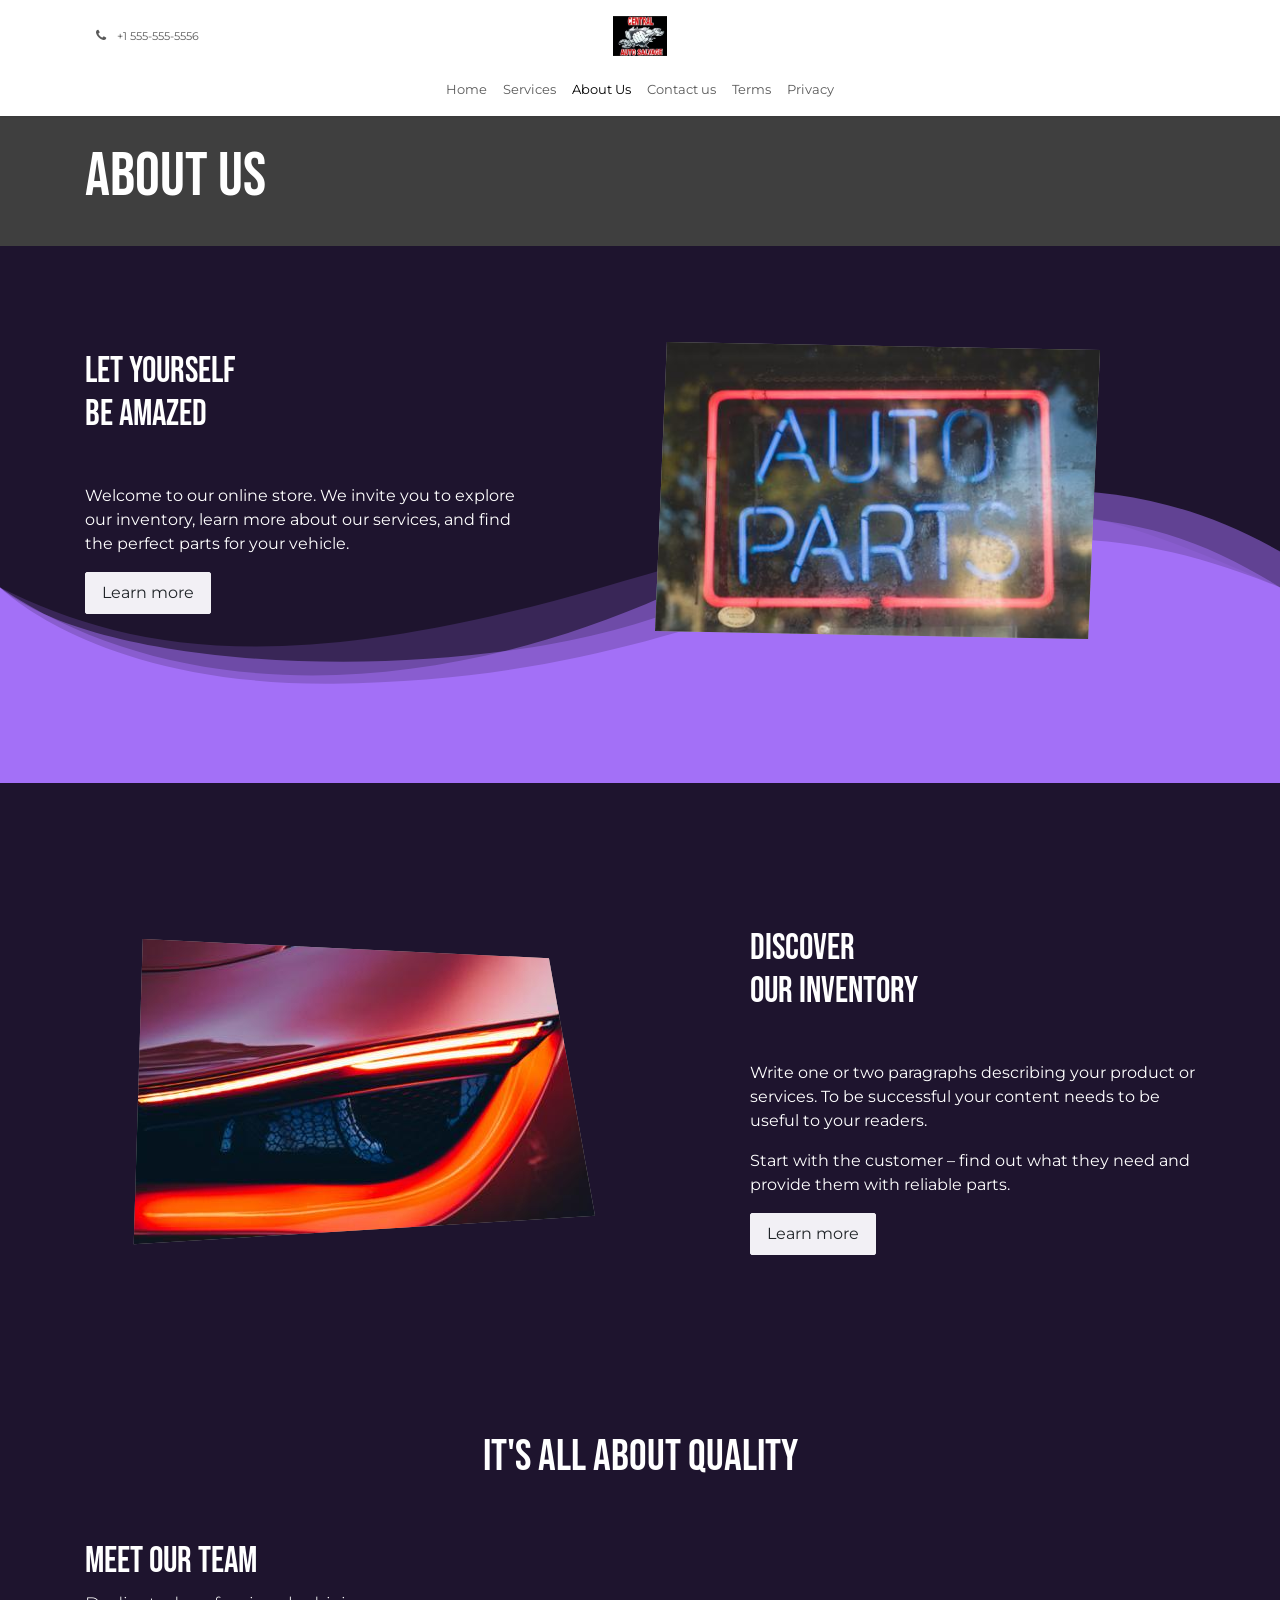
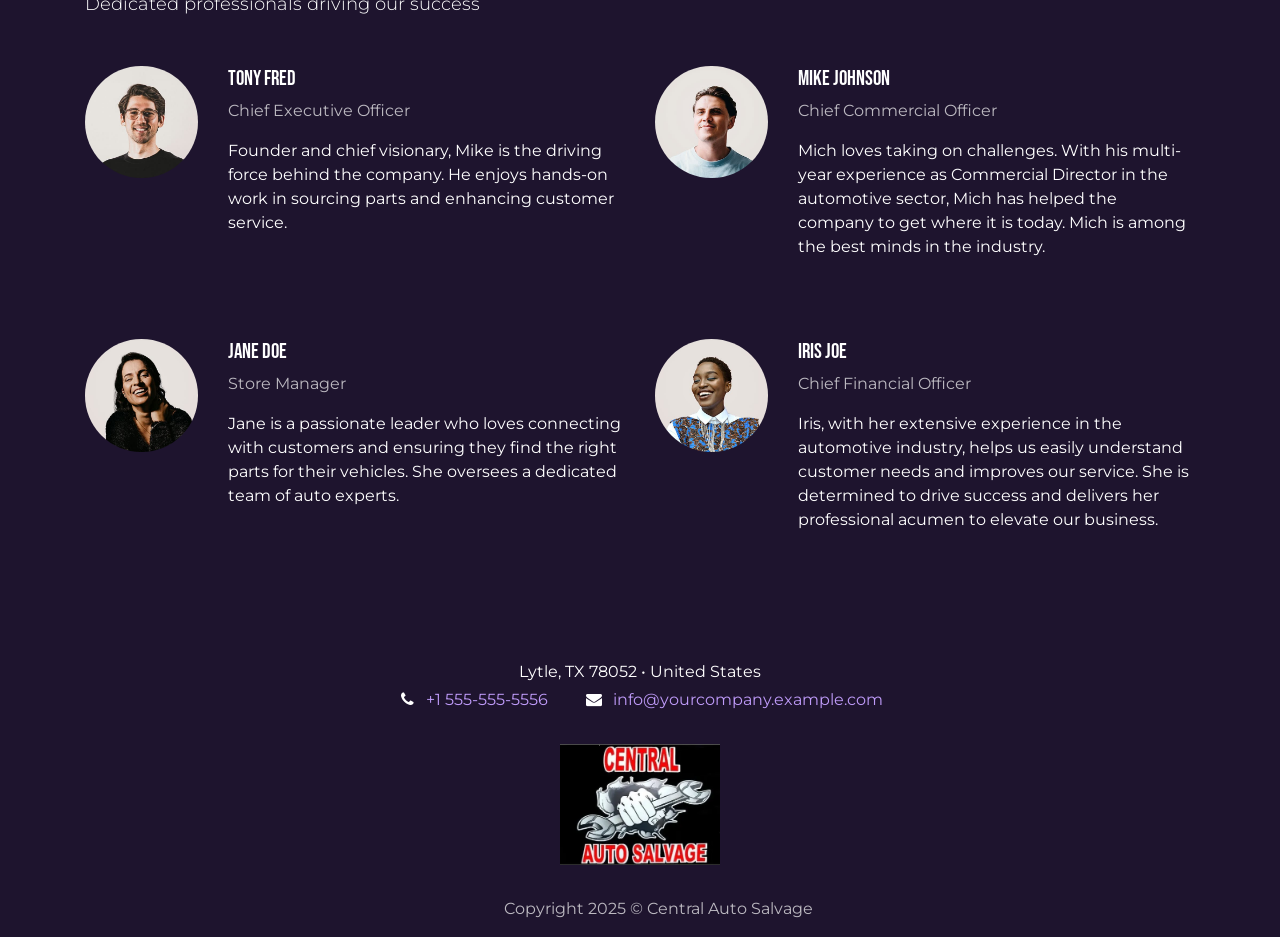
==== about-us.html @ 67fbc9d3 "Initial commit" ====
<!DOCTYPE html>
<html lang="en-IN" data-website-id="1" data-main-object="website.page(5,)">
    
<!-- Mirrored from central-auto-salvage.odoo.com/about-us by HTTrack Website Copier/3.x [XR&CO'2014], Fri, 02 May 2025 10:14:52 GMT -->
<!-- Added by HTTrack --><meta http-equiv="content-type" content="text/html;charset=utf-8" /><!-- /Added by HTTrack -->
<head>
        <meta charset="utf-8"/>
        <meta http-equiv="X-UA-Compatible" content="IE=edge"/>
        <meta name="viewport" content="width=device-width, initial-scale=1"/>
        <meta name="generator" content="Odoo"/>
            
        <meta property="og:type" content="website"/>
        <meta property="og:title" content="About Us | Central Auto Salvage"/>
        <meta property="og:site_name" content="Central Auto Salvage"/>
        <meta property="og:url" content="about-us.html"/>
        <meta property="og:image" content="web/image/website/1/Central%20Auto%20Salvagedcf4.webp?unique=34c42d8"/>
            
        <meta name="twitter:card" content="summary_large_image"/>
        <meta name="twitter:title" content="About Us | Central Auto Salvage"/>
        <meta name="twitter:image" content="web/image/website/1/logo/Central%20Auto%20Salvagedcf4.webp?unique=34c42d8"/>
        
        <link rel="canonical" href="about-us.html"/>
        
        <link rel="preconnect" href="https://fonts.gstatic.com/" crossorigin=""/>
        <title>About Us | Central Auto Salvage</title>
        <link type="image/x-icon" rel="shortcut icon" href="web/image/website/1/Central%20Auto%20Salvagedcf4.ico?unique=34c42d8"/>
        <link rel="preload" href="web/static/src/libs/fontawesome/fonts/fontawesome-webfont3e6e.woff2?v=4.7.0" as="font" crossorigin=""/>
        <link type="text/css" rel="stylesheet" href="web/assets/1/e700a98/web.assets_frontend.min.css"/>
        <script id="web.layout.odooscript" type="text/javascript">
            var odoo = {
                csrf_token: "2c5475f965b6e64a0320ad1f232da30308540450o1777716834",
                debug: "",
            };
        </script>
        <script type="text/javascript">
            odoo.__session_info__ = {"is_admin": false, "is_system": false, "is_public": true, "is_internal_user": false, "is_website_user": true, "uid": null, "is_frontend": true, "profile_session": null, "profile_collectors": null, "profile_params": null, "show_effect": true, "currencies": {"20": {"symbol": "\u20b9", "position": "before", "digits": [69, 2]}}, "bundle_params": {"lang": "en_US", "website_id": 1}, "test_mode": false, "websocket_worker_version": "18.0-3", "translationURL": "/website/translations", "cache_hashes": {"translations": "f61155cd6938a887aae4bfdca1e13d26bd77f2e1"}, "geoip_country_code": "IN", "geoip_phone_code": 91, "lang_url_code": "en_IN"};
            if (!/(^|;\s)tz=/.test(document.cookie)) {
                const userTZ = Intl.DateTimeFormat().resolvedOptions().timeZone;
                document.cookie = `tz=${userTZ}; path=/`;
            }
        </script>
        <script type="text/javascript" defer="defer" src="web/assets/1/1a0fd8a/web.assets_frontend_minimal.min.js" onerror="__odooAssetError=1"></script>
        <script type="text/javascript" defer="defer" data-src="/web/assets/1/666b62f/web.assets_frontend_lazy.min.js" onerror="__odooAssetError=1"></script>
        
        
    </head>
    <body>



        <div id="wrapwrap" class="   ">
            <a class="o_skip_to_content btn btn-primary rounded-0 visually-hidden-focusable position-absolute start-0" href="#wrap">Skip to Content</a>
                <header id="top" data-anchor="true" data-name="Header" data-extra-items-toggle-aria-label="Extra items button" class="   o_header_standard o_no_autohide_menu" style=" ">
                    
    <nav data-name="Navbar" aria-label="Main" class="navbar navbar-expand-lg navbar-light o_colored_level o_cc d-none d-lg-block pt-3 shadow-sm ">
        

            <div id="o_main_nav" class="o_main_nav container flex-wrap">
                <div class="o_header_hide_on_scroll d-grid align-items-center w-100 o_grid_header_3_cols pb-3">
                    <ul class="navbar-nav align-items-center gap-1">
                        
                        
                        
                        
        <li class="">
                <div data-name="Text" class="s_text_block ">
                    <a href="tel:+1 555-555-5556" class="nav-link o_nav-link_secondary p-2">
                        <i class="fa fa-1x fa-fw fa-phone me-1"></i>
                        <span class="o_force_ltr"><small>+1 555-555-5556</small></span>
                    </a>
                </div>
        </li>
                    </ul>
                    
    <a data-name="Navbar Logo" href="index.html" class="navbar-brand logo mx-auto mw-100">
            
            <span role="img" aria-label="Logo of Central Auto Salvage" title="Central Auto Salvage"><img src="web/image/website/1/logo/Central%20Auto%20Salvagedcf4-2.webp?unique=34c42d8" class="img img-fluid" width="95" height="40" alt="Central Auto Salvage" loading="lazy"/></span>
        </a>
    
                    <ul class="navbar-nav align-items-center gap-1 flex-wrap justify-content-end ms-auto">
                        
                        
        
        
                        
        <li data-name="Language Selector" class="o_header_language_selector ">
        
        
        </li>
                        
                    </ul>
                </div>
                <div class="d-flex justify-content-center w-100">
                    
    <ul role="menu" id="top_menu" class="nav navbar-nav top_menu o_menu_loading  pb-0 ">
        

                        

    <li role="presentation" class="nav-item ">
        <a role="menuitem" href="index.html" class="nav-link ">
            <span>Home</span>
        </a>
    </li>

    <li role="presentation" class="nav-item ">
        <a role="menuitem" href="our-services.html" class="nav-link ">
            <span>Services</span>
        </a>
    </li>

    <li role="presentation" class="nav-item ">
        <a role="menuitem" href="about-us.html" class="nav-link active">
            <span>About Us</span>
        </a>
    </li>

    <li role="presentation" class="nav-item ">
        <a role="menuitem" href="contactus.html" class="nav-link ">
            <span>Contact us</span>
        </a>
    </li>

    <li role="presentation" class="nav-item ">
        <a role="menuitem" href="terms.html" class="nav-link ">
            <span>Terms</span>
        </a>
    </li>

    <li role="presentation" class="nav-item ">
        <a role="menuitem" href="privacy-1.html" class="nav-link ">
            <span>Privacy</span>
        </a>
    </li>
                    
    </ul>
                </div>
            </div>
        
    </nav>
    <nav data-name="Navbar" aria-label="Mobile" class="navbar  navbar-light o_colored_level o_cc o_header_mobile d-block d-lg-none shadow-sm ">
        

        <div class="o_main_nav container flex-wrap justify-content-between">
            
    <a data-name="Navbar Logo" href="index.html" class="navbar-brand logo ">
            
            <span role="img" aria-label="Logo of Central Auto Salvage" title="Central Auto Salvage"><img src="web/image/website/1/logo/Central%20Auto%20Salvagedcf4-2.webp?unique=34c42d8" class="img img-fluid" width="95" height="40" alt="Central Auto Salvage" loading="lazy"/></span>
        </a>
    
            <ul class="o_header_mobile_buttons_wrap navbar-nav flex-row align-items-center gap-2 mb-0">
                <li class="o_not_editable">
                    <button class="nav-link btn me-auto p-2" type="button" data-bs-toggle="offcanvas" data-bs-target="#top_menu_collapse_mobile" aria-controls="top_menu_collapse_mobile" aria-expanded="false" aria-label="Toggle navigation">
                        <span class="navbar-toggler-icon"></span>
                    </button>
                </li>
            </ul>
            <div id="top_menu_collapse_mobile" class="offcanvas offcanvas-end o_navbar_mobile">
                <div class="offcanvas-header justify-content-end o_not_editable">
                    <button type="button" class="nav-link btn-close" data-bs-dismiss="offcanvas" aria-label="Close"></button>
                </div>
                <div class="offcanvas-body d-flex flex-column justify-content-between h-100 w-100 pt-0">
                    <ul class="navbar-nav">
                        
                        
                        
    <ul role="menu" class="nav navbar-nav top_menu  o_mega_menu_is_offcanvas mx-n3  ">
        

                            

    <li role="presentation" class="nav-item border-top  px-0">
        <a role="menuitem" href="index.html" class="nav-link p-3 text-wrap ">
            <span>Home</span>
        </a>
    </li>

    <li role="presentation" class="nav-item border-top  px-0">
        <a role="menuitem" href="our-services.html" class="nav-link p-3 text-wrap ">
            <span>Services</span>
        </a>
    </li>

    <li role="presentation" class="nav-item border-top  px-0">
        <a role="menuitem" href="about-us.html" class="nav-link p-3 text-wrap active">
            <span>About Us</span>
        </a>
    </li>

    <li role="presentation" class="nav-item border-top  px-0">
        <a role="menuitem" href="contactus.html" class="nav-link p-3 text-wrap ">
            <span>Contact us</span>
        </a>
    </li>

    <li role="presentation" class="nav-item border-top  px-0">
        <a role="menuitem" href="terms.html" class="nav-link p-3 text-wrap ">
            <span>Terms</span>
        </a>
    </li>

    <li role="presentation" class="nav-item border-top border-bottom px-0">
        <a role="menuitem" href="privacy-1.html" class="nav-link p-3 text-wrap ">
            <span>Privacy</span>
        </a>
    </li>
                        
    </ul>
                        
        <li class="">
                <div data-name="Text" class="s_text_block mt-2">
                    <a href="tel:+1 555-555-5556" class="nav-link o_nav-link_secondary p-2">
                        <i class="fa fa-1x fa-fw fa-phone me-1"></i>
                        <span class="o_force_ltr"><small>+1 555-555-5556</small></span>
                    </a>
                </div>
        </li>
                        
                    </ul>
                    <ul class="navbar-nav gap-2 mt-3 w-100">
                        
        <li data-name="Language Selector" class="o_header_language_selector ">
        
        
        </li>
                        
                        
        
        
                        
                    </ul>
                </div>
            </div>
        </div>
    
    </nav>
    
        </header>
                <main>
                    
            <div id="wrap">
                <div class="oe_structure">
                    <section class="s_title parallax s_parallax_is_fixed bg-black-50 pt24 pb24" data-vcss="001" data-snippet="s_title" data-scroll-background-ratio="1">
                        <span class="s_parallax_bg oe_img_bg" style="background-image: url(%27/web/image/website.html); background-position: 50% 0;"></span>
                        <div class="o_we_bg_filter bg-black-50"></div>
                        <div class="container">
                            <h1>About us</h1>
                        </div>
                    </section>
                </div>
                <div class="oe_structure"><section class="s_text_image pt80 o_cc o_cc5 pb128" data-oe-shape-data="{&#34;shape&#34;:&#34;web_editor/Wavy/04&#34;}" data-snippet="s_text_image">
        <div class="o_we_shape o_web_editor_Wavy_04 o_header_extra_shape_mapping"></div>
        <div class="container">
            <div class="row align-items-center">
                <div class="col-lg-5 pt16 pb16">
                    <h2 class="h3-fs">
        Let yourself <br/>be amazed
    </h2>
                    <p>
        <br/>
    </p>
                    <p>
        Welcome to our online store. We invite you to explore our inventory, learn more about our services, and find the perfect parts for your vehicle.
    </p>
                    <p><a href="#" class="btn btn-secondary">Learn more</a></p>
                </div>
                <div class="offset-lg-1 pt16 pb16 col-lg-5">
                    <img src="web_editor/image_shape/website.s_text_image_default_image/web_editor/geometric/geo_square_2.svg" class="img img-fluid mx-auto rounded" alt="" data-shape="web_editor/geometric/geo_square_2" data-original-mimetype="image/jpeg" data-file-name="s_text_image.svg" data-shape-colors=";;;;" loading="lazy"/>
                </div>
            </div>
        </div>
    </section><section class="s_text_image pb80 o_cc o_cc5 pt128" data-snippet="s_image_text">
        <div class="container">
            <div class="row align-items-center">
                <div class="col-lg-6 pt16 pb16">
                    <img src="web_editor/image_shape/website.s_image_text_default_image/web_editor/geometric/geo_square_3.svg" class="img img-fluid mx-auto rounded" alt="" data-shape="web_editor/geometric/geo_square_3" data-original-mimetype="image/jpeg" data-file-name="s_image_text.svg" data-shape-colors=";;;;" loading="lazy"/>
                </div>
                <div class="col-lg-5 offset-lg-1 pt16 pb16">
                    <h2 class="h3-fs">
        Discover <br/>our inventory
    </h2>
        <p><br/></p>
                    <p>Write one or two paragraphs describing your product or services. To be successful your content needs to be useful to your readers.</p>
                    <p>Start with the customer – find out what they need and provide them with reliable parts.</p>
                    <p><a href="#" class="btn btn-secondary">Learn more</a></p>
                </div>
            </div>
        </div>
    </section><section class="s_title o_cc o_cc5 pb0 pt64" data-vcss="001" data-scroll-background-ratio="0" data-snippet="s_title">
        <div class="container s_allow_columns">
            <h2 style="text-align: center;">
        It's all about quality
    </h2>
        </div>
    </section><section class="s_company_team pt48 pb48 o_cc o_cc5" data-snippet="s_company_team">
        <div class="container">
            <h3>Meet our team</h3>
            <p class="lead">Dedicated professionals driving our success</p>
            <div class="row s_nb_column_fixed">
                <div class="col-lg-6 pt32 pb32" data-name="Team Member">
                    <div class="row s_col_no_resize s_col_no_bgcolor">
                        <div class="col-lg-3 pb24 o_not_editable" contenteditable="false">
                            <img alt="" src="web/image/s_company_team_image_1.jpg" class="img-fluid rounded-circle o_editable_media w-lg-100 mx-lg-auto" loading="lazy"/>
                        </div>
                        <div class="col-lg-9">
                            <h4 class="h5-fs">Tony Fred</h4>
                            <p class="text-muted mb-3">Chief Executive Officer</p>
                            <p>
                                Founder and chief visionary, Mike is the driving force behind the company. He enjoys hands-on work in sourcing parts and enhancing customer service.
                            </p>
                        </div>
                    </div>
                </div>
                <div class="col-lg-6 pt32 pb32" data-name="Team Member">
                    <div class="row s_col_no_resize s_col_no_bgcolor">
                        <div class="col-lg-3 pb24 o_not_editable" contenteditable="false">
                            <img alt="" src="web/image/s_company_team_image_2.jpg" class="img-fluid rounded-circle o_editable_media w-lg-100 mx-lg-auto" loading="lazy"/>
                        </div>
                        <div class="col-lg-9">
                            <h4 class="h5-fs">Mike Johnson</h4>
                            <p class="text-muted mb-3">Chief Commercial Officer</p>
                            <p>Mich loves taking on challenges. With his multi-year experience as Commercial Director in the automotive sector, Mich has helped the company to get where it is today. Mich is among the best minds in the industry.</p>
                        </div>
                    </div>
                </div>
                <div class="col-lg-6 pt32 pb32" data-name="Team Member">
                    <div class="row s_col_no_resize s_col_no_bgcolor">
                        <div class="col-lg-3 pb24 o_not_editable" contenteditable="false">
                            <img alt="" src="web/image/s_company_team_image_3.jpg" class="img-fluid rounded-circle o_editable_media w-lg-100 mx-lg-auto" loading="lazy"/>
                        </div>
                        <div class="col-lg-9">
                            <h4 class="h5-fs">Jane Doe</h4>
                            <p class="text-muted mb-3">Store Manager</p>
                            <p>Jane is a passionate leader who loves connecting with customers and ensuring they find the right parts for their vehicles. She oversees a dedicated team of auto experts.</p>
                        </div>
                    </div>
                </div>
                <div class="col-lg-6 pt32 pb32" data-name="Team Member">
                    <div class="row s_col_no_resize s_col_no_bgcolor">
                        <div class="col-lg-3 pb24 o_not_editable" contenteditable="false">
                            <img alt="" src="web/image/s_company_team_image_4.jpg" class="img-fluid rounded-circle o_editable_media w-lg-100 mx-lg-auto" loading="lazy"/>
                        </div>
                        <div class="col-lg-9">
                            <h4 class="h5-fs">Iris Joe</h4>
                            <p class="text-muted mb-3">Chief Financial Officer</p>
                            <p>Iris, with her extensive experience in the automotive industry, helps us easily understand customer needs and improves our service. She is determined to drive success and delivers her professional acumen to elevate our business.</p>
                        </div>
                    </div>
                </div>
            </div>
        </div>
    </section></div>
            </div>
        
        <div id="o_shared_blocks" class="oe_unremovable"></div>
                </main>
                <footer id="bottom" data-anchor="true" data-name="Footer" class="o_footer o_colored_level o_cc ">
                    <div id="footer" class="oe_structure oe_structure_solo">
            <section class="s_text_block pt32" data-snippet="s_text_block" data-name="Text">
                <div class="container s_allow_columns">
                    
                    <p class="text-center mb-1">Lytle, TX 78052 • United States</p>
                    <ul class="list-inline text-center">
                        <li class="list-inline-item mx-3"><i class="fa fa-1x fa-fw fa-phone me-2"></i><span class="o_force_ltr"><a href="tel:+1 555-555-5556">+1 555-555-5556</a></span></li>
                        <li class="list-inline-item mx-3"><i class="fa fa-1x fa-fw fa-envelope me-2"></i><a href="mailto:info@yourcompany.example.com">info@yourcompany.example.com</a></li>
                    </ul>
                </div>
            </section>
            <section class="s_text_block pt16 pb16" data-snippet="s_text_block" data-name="Logo">
                <div class="container">
                    <div class="row">
                        <div class="col-lg-2 offset-lg-5 o_colored_level">
                            <a href="index.html" class="o_footer_logo logo">
                                <img src="web/image/447-72562d6f/logo%20central.webp" alt="" class="img-fluid mx-auto img o_we_custom_image" data-mimetype="image/webp" data-original-id="446" data-original-src="/web/image/446-69deaeae/logo%20central.jpg" data-mimetype-before-conversion="image/jpeg" data-resize-width="400" loading="lazy"/>
                            </a>
                        </div>
                    </div>
                </div>
            </section>
        </div>
    <div class="o_footer_copyright o_colored_level o_cc" data-name="Copyright">
                        <div class="container py-3">
                            <div class="row">
                                <div class="col-sm text-center text-sm-start text-muted">
                                    <span class="o_footer_copyright_name me-2"><span class="oe-tabs" style="width: 18.6px; tab-size: 18.6px;">	</span>​<span class="oe-tabs" style="width: 40px; tab-size: 40px;">	</span>​<span class="oe-tabs" style="width: 40px; tab-size: 40px;">	</span>​<span class="oe-tabs" style="width: 40px; tab-size: 40px;">	</span>​<span class="oe-tabs" style="width: 40px; tab-size: 40px;">	</span>​<span class="oe-tabs" style="width: 40px; tab-size: 40px;">	</span>​<span class="oe-tabs" style="width: 40px; tab-size: 40px;">	</span>​<span class="oe-tabs" style="width: 40px; tab-size: 40px;">	</span>​<span class="oe-tabs" style="width: 40px; tab-size: 40px;">	</span>​<span class="oe-tabs" style="width: 40px; tab-size: 40px;">	</span>​<span class="oe-tabs" style="width: 40px; tab-size: 40px;">	</span>​Copyright 2025 © Central Auto Salvage</span>
        
        
    </div>
                               
                            </div>
                        </div>
                    </div>
                </footer>
            </div>
        
        </body>

<!-- Mirrored from central-auto-salvage.odoo.com/about-us by HTTrack Website Copier/3.x [XR&CO'2014], Fri, 02 May 2025 10:14:53 GMT -->
</html>
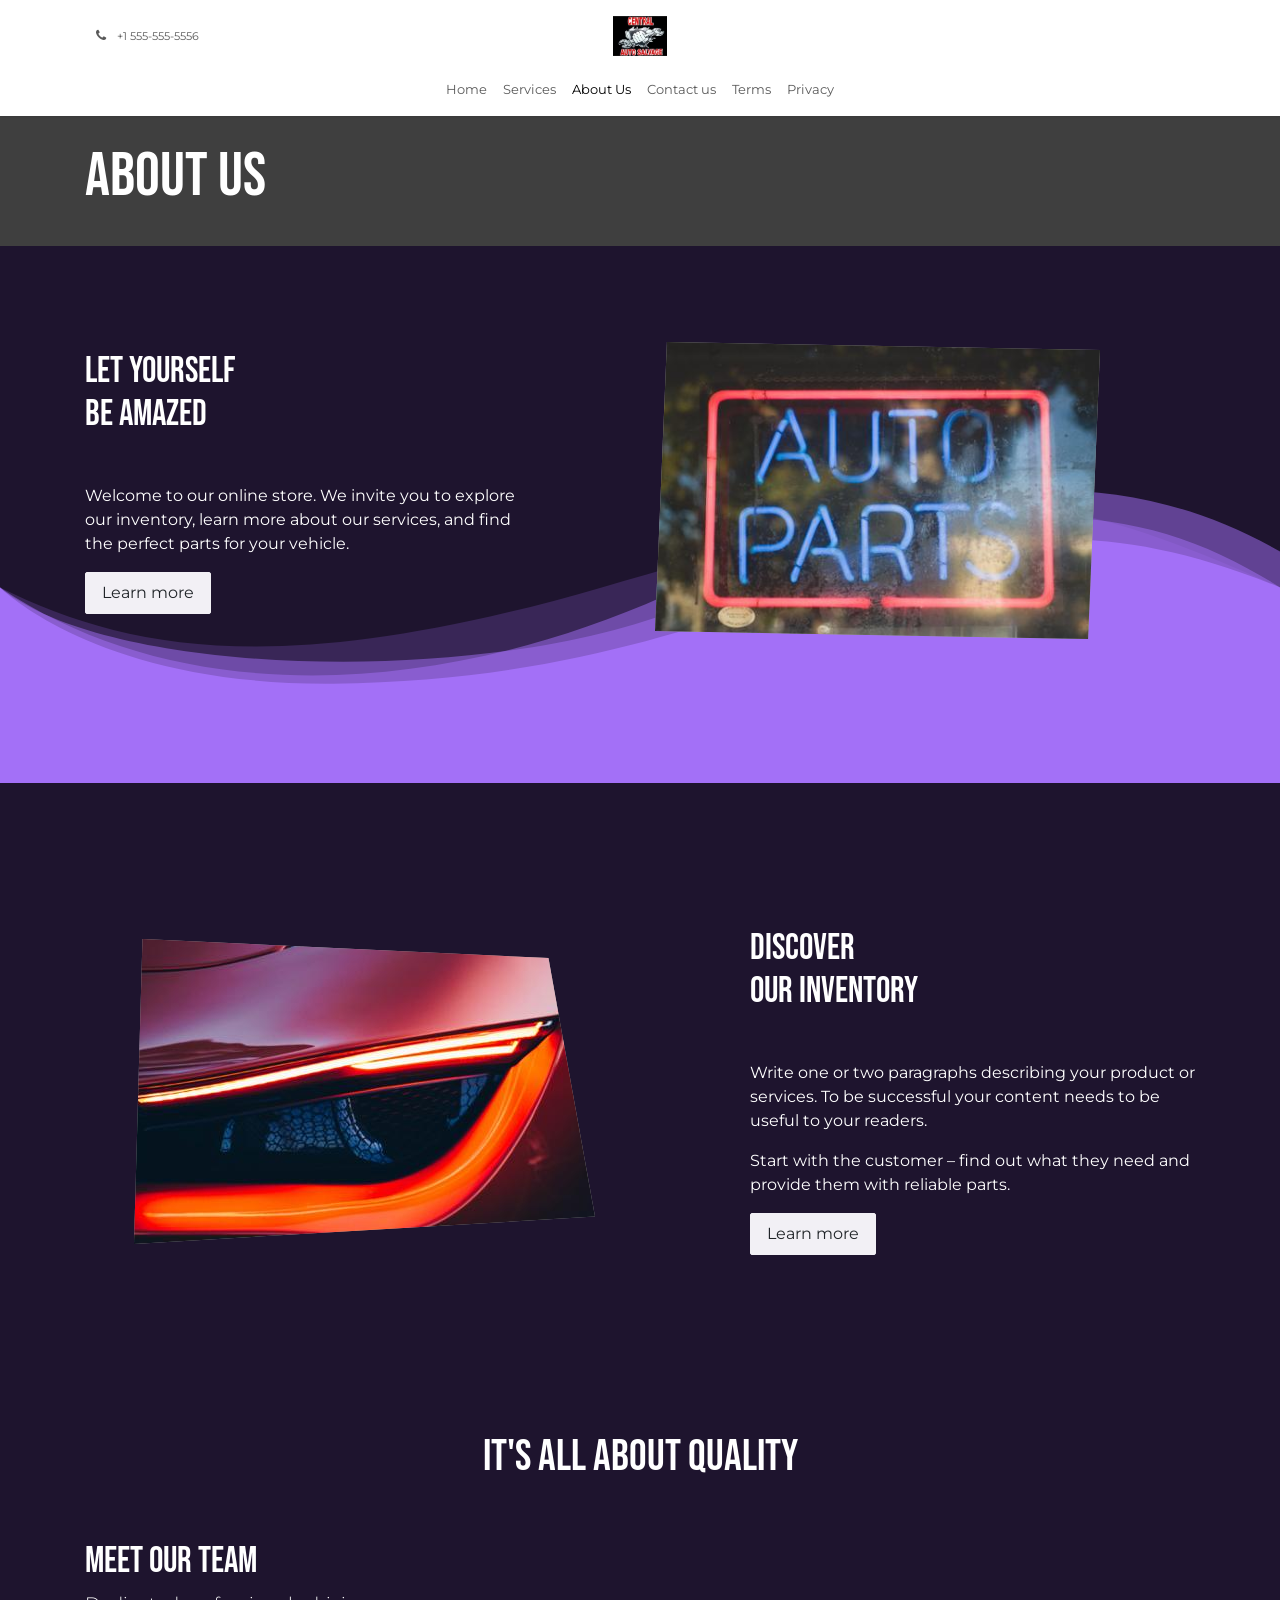
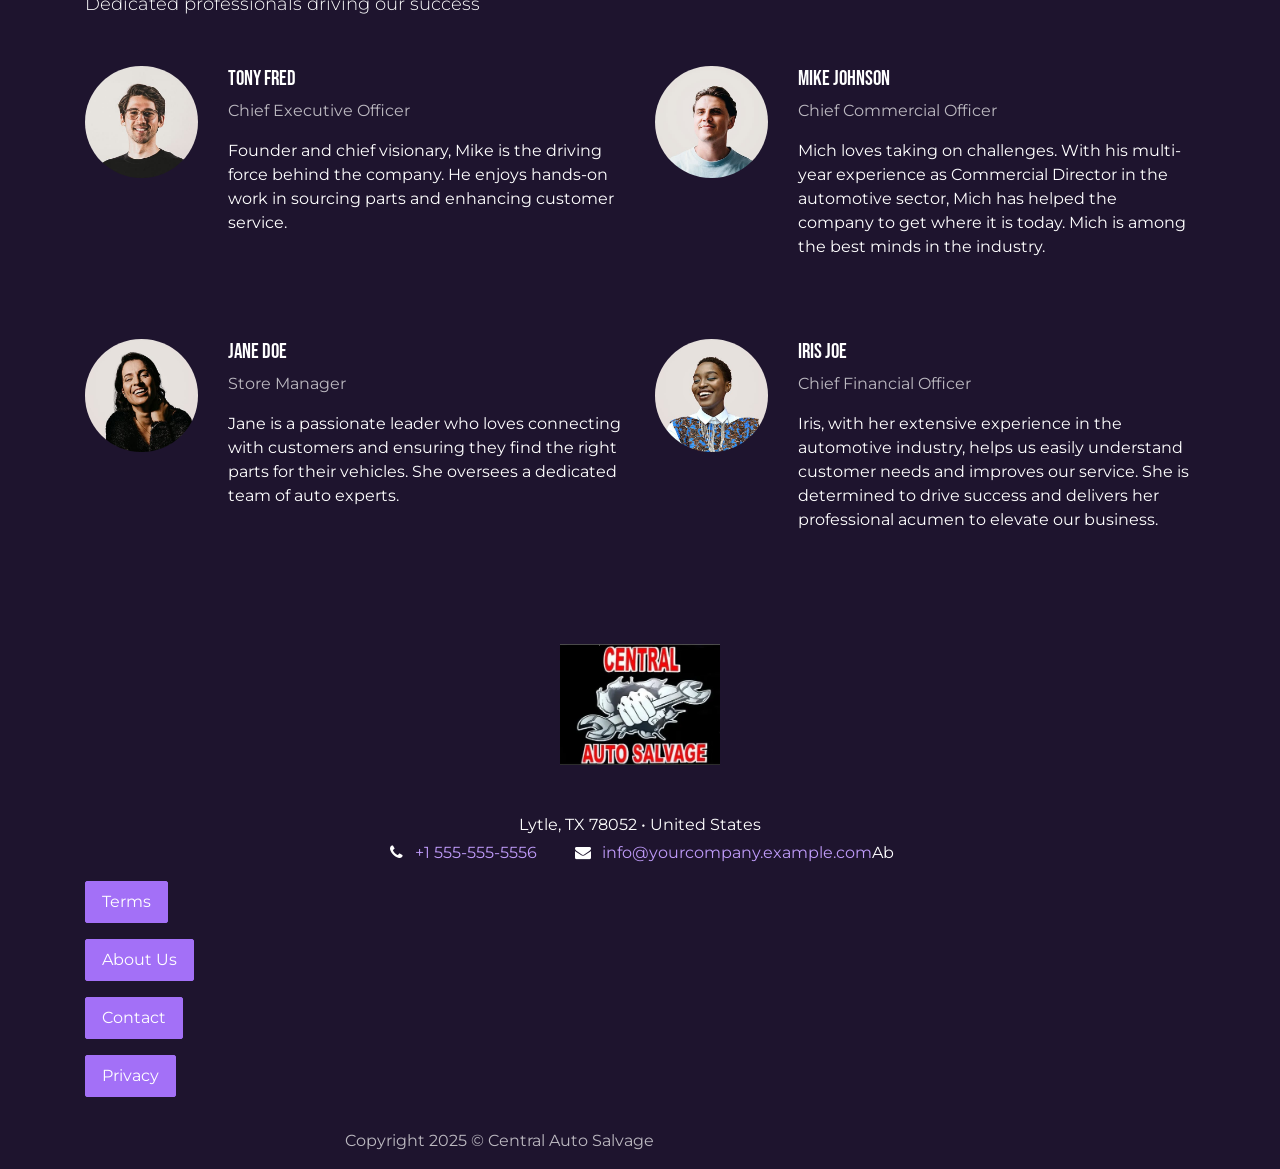
==== commit 8f3dcd63: "ok" ====
--- a/about-us.html
+++ b/about-us.html
@@ -1,7 +1,7 @@
 <!DOCTYPE html>
 <html lang="en-IN" data-website-id="1" data-main-object="website.page(5,)">
     
-<!-- Mirrored from central-auto-salvage.odoo.com/about-us by HTTrack Website Copier/3.x [XR&CO'2014], Fri, 02 May 2025 10:14:52 GMT -->
+<!-- Mirrored from central-auto-salvage.odoo.com/about-us by HTTrack Website Copier/3.x [XR&CO'2014], Fri, 02 May 2025 13:02:34 GMT -->
 <!-- Added by HTTrack --><meta http-equiv="content-type" content="text/html;charset=utf-8" /><!-- /Added by HTTrack -->
 <head>
         <meta charset="utf-8"/>
@@ -28,7 +28,7 @@
         <link type="text/css" rel="stylesheet" href="web/assets/1/e700a98/web.assets_frontend.min.css"/>
         <script id="web.layout.odooscript" type="text/javascript">
             var odoo = {
-                csrf_token: "2c5475f965b6e64a0320ad1f232da30308540450o1777716834",
+                csrf_token: "5e2a6f5452394a2ae889784138895e02335255cao1777726894",
                 debug: "",
             };
         </script>
@@ -356,16 +356,7 @@
                 </main>
                 <footer id="bottom" data-anchor="true" data-name="Footer" class="o_footer o_colored_level o_cc ">
                     <div id="footer" class="oe_structure oe_structure_solo">
-            <section class="s_text_block pt32" data-snippet="s_text_block" data-name="Text">
-                <div class="container s_allow_columns">
-                    
-                    <p class="text-center mb-1">Lytle, TX 78052 • United States</p>
-                    <ul class="list-inline text-center">
-                        <li class="list-inline-item mx-3"><i class="fa fa-1x fa-fw fa-phone me-2"></i><span class="o_force_ltr"><a href="tel:+1 555-555-5556">+1 555-555-5556</a></span></li>
-                        <li class="list-inline-item mx-3"><i class="fa fa-1x fa-fw fa-envelope me-2"></i><a href="mailto:info@yourcompany.example.com">info@yourcompany.example.com</a></li>
-                    </ul>
-                </div>
-            </section>
+            
             <section class="s_text_block pt16 pb16" data-snippet="s_text_block" data-name="Logo">
                 <div class="container">
                     <div class="row">
@@ -376,17 +367,25 @@
                         </div>
                     </div>
                 </div>
+            </section><section class="s_text_block pt32 pb0" data-snippet="s_text_block" data-name="Text">
+                <div class="container s_allow_columns">
+                    
+                    <p class="text-center mb-1">Lytle, TX 78052 • United States</p>
+                    <ul class="list-inline text-center">
+                        <li class="list-inline-item mx-3"><i class="fa fa-1x fa-fw fa-phone me-2"></i><span class="o_force_ltr"><a href="tel:+1 555-555-5556">+1 555-555-5556</a></span></li>
+                        <li class="list-inline-item mx-3"><i class="fa fa-1x fa-fw fa-envelope me-2"></i><a href="mailto:info@yourcompany.example.com">info@yourcompany.example.com</a>Ab</li></ul><p><a class="btn btn-primary" href="terms.html">Terms</a><br/></p><p><a class="btn btn-primary" href="about-us.html">About Us</a><br/></p><p><a class="btn btn-primary" href="contactus.html">Contact</a><br/></p><p><a class="btn btn-primary" href="privacy-1.html">Privacy</a><br/></p>
+                </div>
             </section>
         </div>
     <div class="o_footer_copyright o_colored_level o_cc" data-name="Copyright">
                         <div class="container py-3">
                             <div class="row">
                                 <div class="col-sm text-center text-sm-start text-muted">
-                                    <span class="o_footer_copyright_name me-2"><span class="oe-tabs" style="width: 18.6px; tab-size: 18.6px;">	</span>​<span class="oe-tabs" style="width: 40px; tab-size: 40px;">	</span>​<span class="oe-tabs" style="width: 40px; tab-size: 40px;">	</span>​<span class="oe-tabs" style="width: 40px; tab-size: 40px;">	</span>​<span class="oe-tabs" style="width: 40px; tab-size: 40px;">	</span>​<span class="oe-tabs" style="width: 40px; tab-size: 40px;">	</span>​<span class="oe-tabs" style="width: 40px; tab-size: 40px;">	</span>​<span class="oe-tabs" style="width: 40px; tab-size: 40px;">	</span>​<span class="oe-tabs" style="width: 40px; tab-size: 40px;">	</span>​<span class="oe-tabs" style="width: 40px; tab-size: 40px;">	</span>​<span class="oe-tabs" style="width: 40px; tab-size: 40px;">	</span>​Copyright 2025 © Central Auto Salvage</span>
+                                    <span class="o_footer_copyright_name me-2"><span class="oe-tabs" style="width: 19.9875px; tab-size: 19.9875px;">	</span>​<span class="oe-tabs" style="width: 40px; tab-size: 40px;">	</span>​<span class="oe-tabs" style="width: 40px; tab-size: 40px;">	</span>​<span class="oe-tabs" style="width: 40px; tab-size: 40px;">	</span>​<span class="oe-tabs" style="width: 40px; tab-size: 40px;">	</span>​<span class="oe-tabs" style="width: 40px; tab-size: 40px;">	</span>​<span class="oe-tabs" style="width: 40px; tab-size: 40px;">	</span>​Copyright 2025 © Central Auto Salvage</span>
         
         
     </div>
-                               
+                              
                             </div>
                         </div>
                     </div>
@@ -395,5 +394,5 @@
         
         </body>
 
-<!-- Mirrored from central-auto-salvage.odoo.com/about-us by HTTrack Website Copier/3.x [XR&CO'2014], Fri, 02 May 2025 10:14:53 GMT -->
+<!-- Mirrored from central-auto-salvage.odoo.com/about-us by HTTrack Website Copier/3.x [XR&CO'2014], Fri, 02 May 2025 13:02:35 GMT -->
 </html>
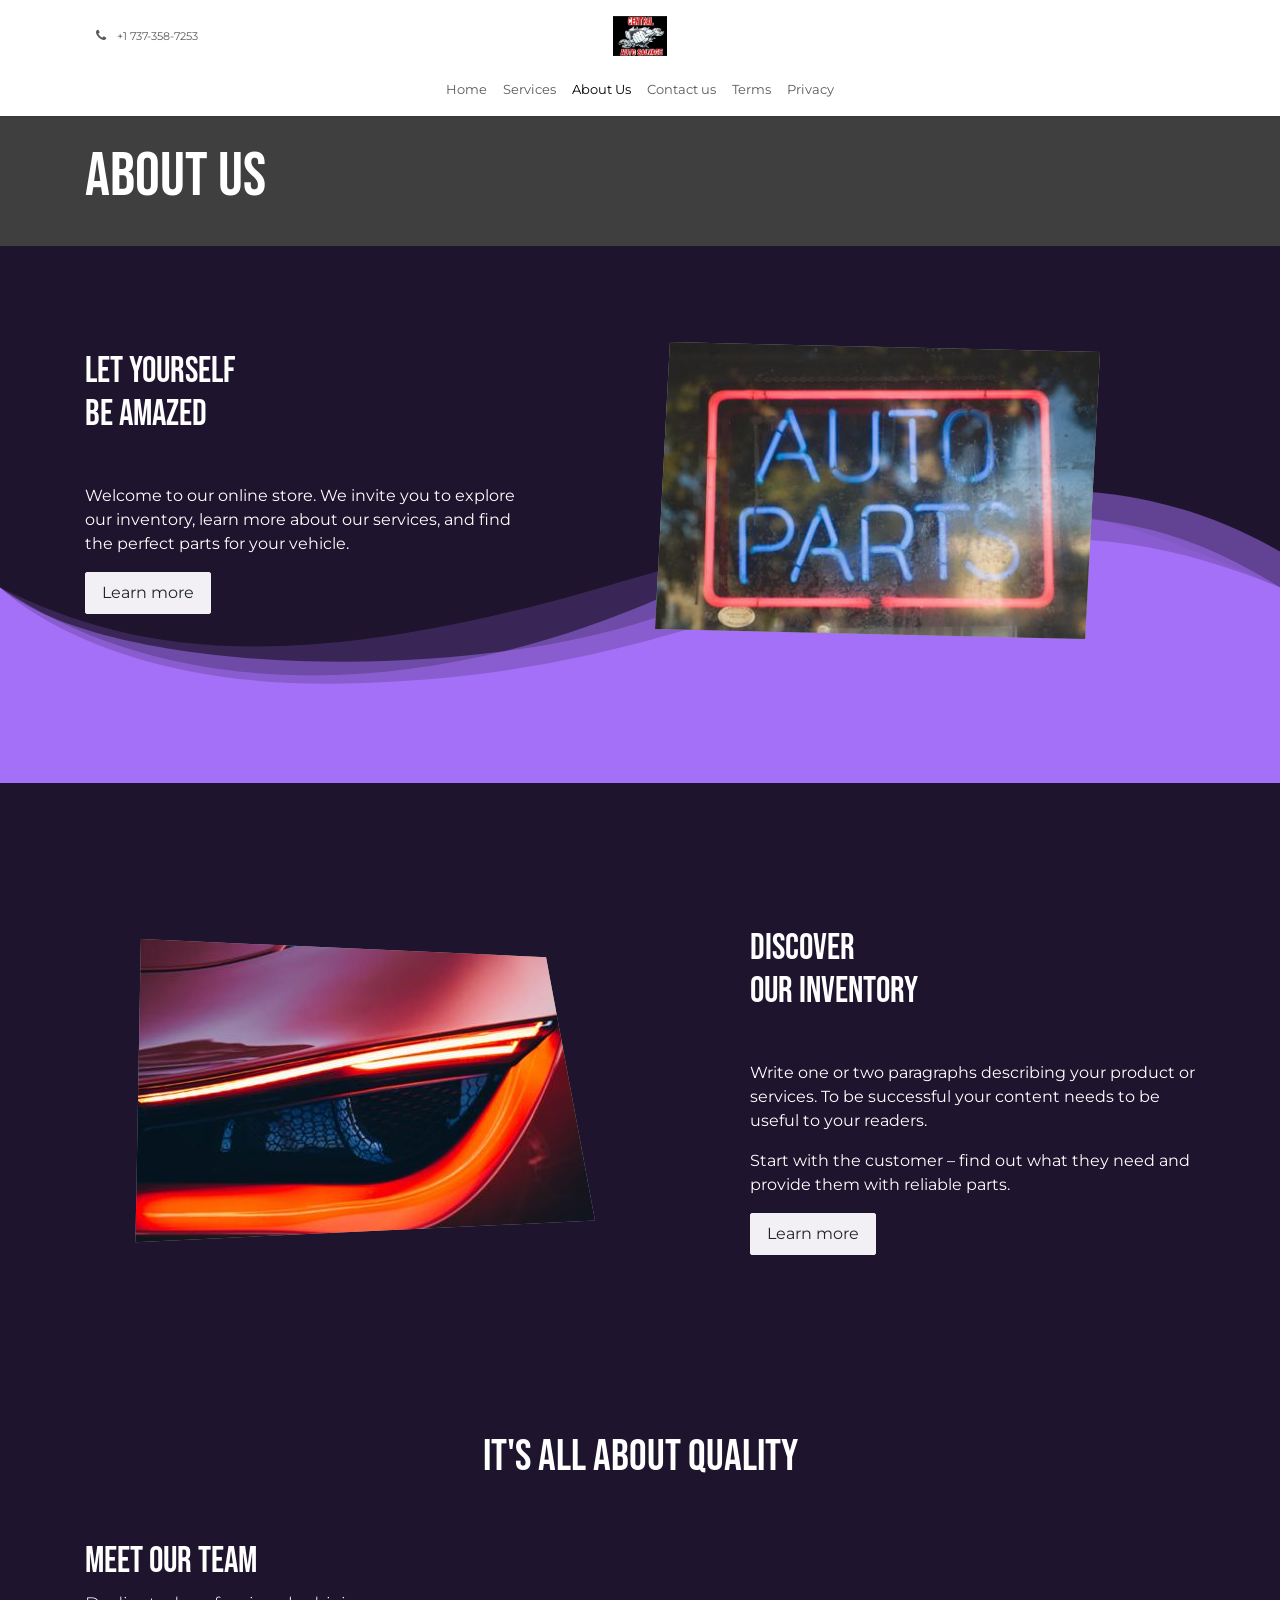
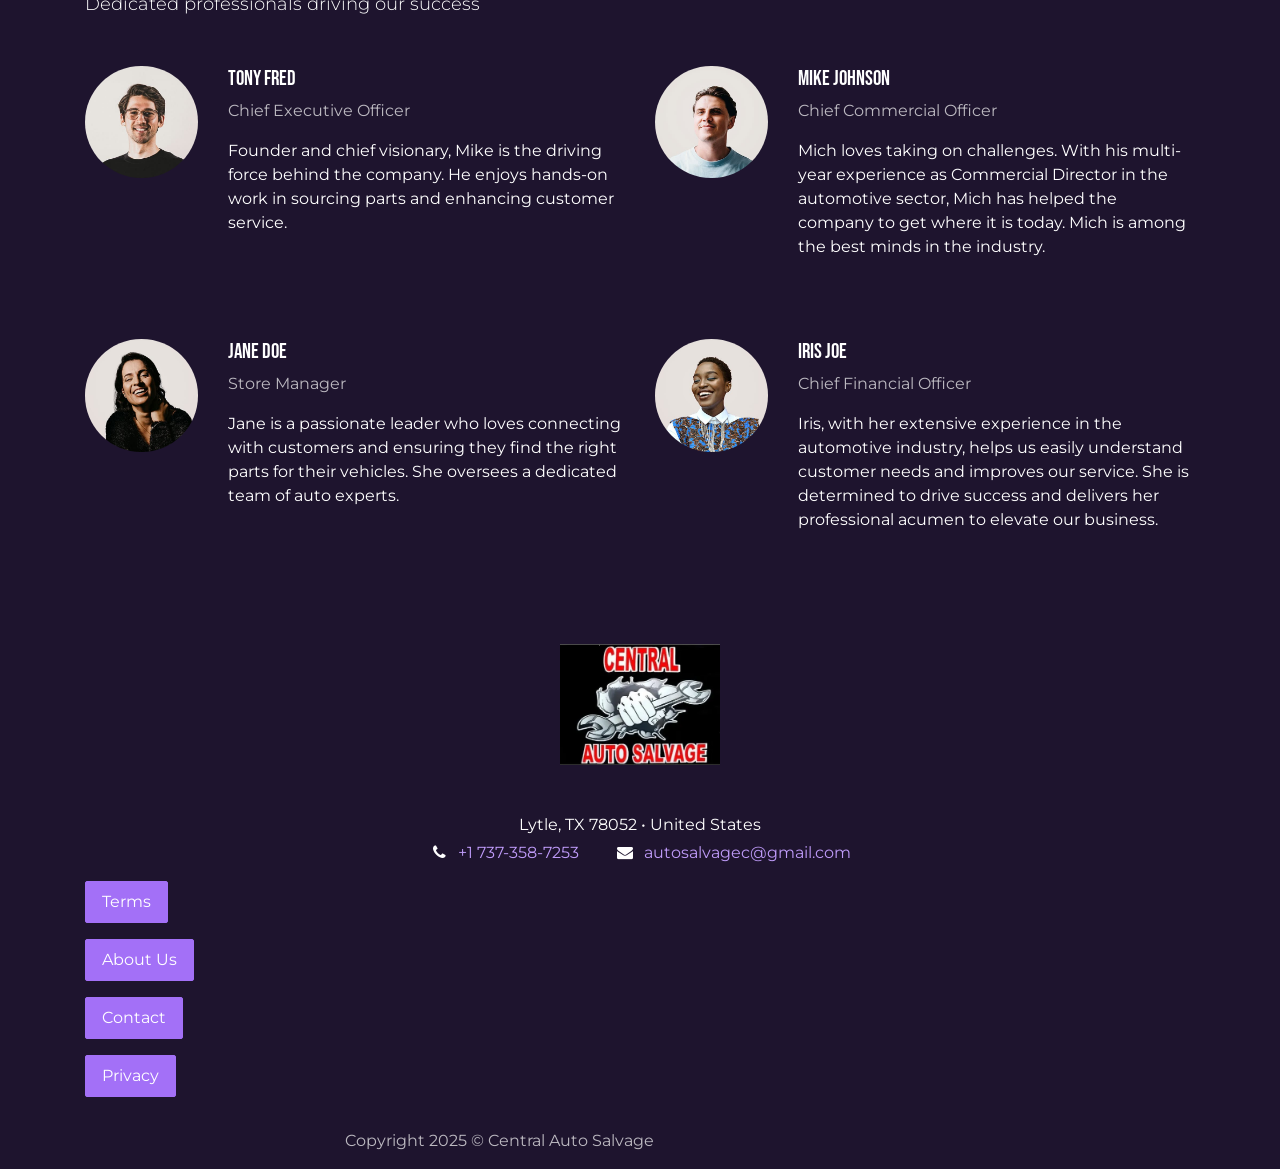
==== commit 1a1648ee: "mail & no" ====
--- a/about-us.html
+++ b/about-us.html
@@ -64,9 +64,9 @@
                         
         <li class="">
                 <div data-name="Text" class="s_text_block ">
-                    <a href="tel:+1 555-555-5556" class="nav-link o_nav-link_secondary p-2">
+                    <a href="tel:+1 737-358-7253" class="nav-link o_nav-link_secondary p-2">
                         <i class="fa fa-1x fa-fw fa-phone me-1"></i>
-                        <span class="o_force_ltr"><small>+1 555-555-5556</small></span>
+                        <span class="o_force_ltr"><small>+1 737-358-7253</small></span>
                     </a>
                 </div>
         </li>
@@ -209,9 +209,9 @@
                         
         <li class="">
                 <div data-name="Text" class="s_text_block mt-2">
-                    <a href="tel:+1 555-555-5556" class="nav-link o_nav-link_secondary p-2">
+                    <a href="tel:+1 737-358-7253" class="nav-link o_nav-link_secondary p-2">
                         <i class="fa fa-1x fa-fw fa-phone me-1"></i>
-                        <span class="o_force_ltr"><small>+1 555-555-5556</small></span>
+                        <span class="o_force_ltr"><small>+1 737-358-7253</small></span>
                     </a>
                 </div>
         </li>
@@ -372,8 +372,8 @@
                     
                     <p class="text-center mb-1">Lytle, TX 78052 • United States</p>
                     <ul class="list-inline text-center">
-                        <li class="list-inline-item mx-3"><i class="fa fa-1x fa-fw fa-phone me-2"></i><span class="o_force_ltr"><a href="tel:+1 555-555-5556">+1 555-555-5556</a></span></li>
-                        <li class="list-inline-item mx-3"><i class="fa fa-1x fa-fw fa-envelope me-2"></i><a href="mailto:info@yourcompany.example.com">info@yourcompany.example.com</a>Ab</li></ul><p><a class="btn btn-primary" href="terms.html">Terms</a><br/></p><p><a class="btn btn-primary" href="about-us.html">About Us</a><br/></p><p><a class="btn btn-primary" href="contactus.html">Contact</a><br/></p><p><a class="btn btn-primary" href="privacy-1.html">Privacy</a><br/></p>
+                        <li class="list-inline-item mx-3"><i class="fa fa-1x fa-fw fa-phone me-2"></i><span class="o_force_ltr"><a href="tel:+1 737-358-7253">+1 737-358-7253</a></span></li>
+                        <li class="list-inline-item mx-3"><i class="fa fa-1x fa-fw fa-envelope me-2"></i><a href="mailto:autosalvagec@gmail.com">autosalvagec@gmail.com</a></li></ul><p><a class="btn btn-primary" href="terms.html">Terms</a><br/></p><p><a class="btn btn-primary" href="about-us.html">About Us</a><br/></p><p><a class="btn btn-primary" href="contactus.html">Contact</a><br/></p><p><a class="btn btn-primary" href="privacy-1.html">Privacy</a><br/></p>
                 </div>
             </section>
         </div>
